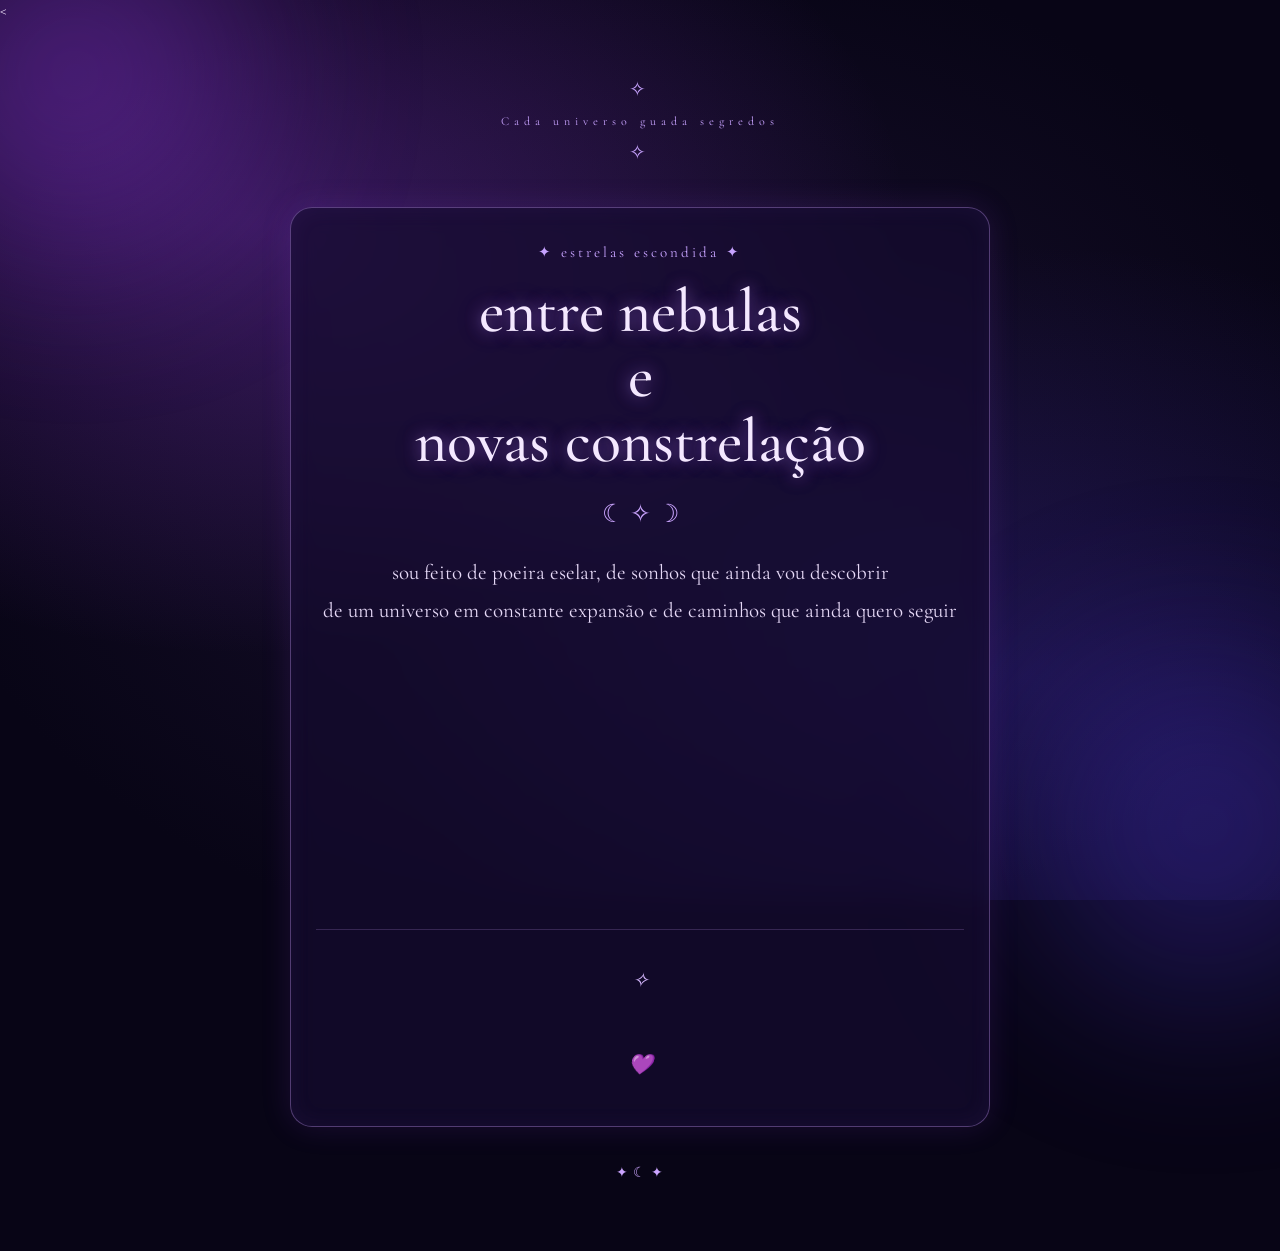
==== index.html @ 004301eb "first commit" ====
<!DOCTYPE html>
<html lang="pt-BR">

<head>
    <meta charset="UTF-8">
    <meta name="viewport" content="width=device-width, initial-scale=1.0">

    <meta name="theme-color" content="#080516">
    <meta name="description" content="Uma poesia escrita entre estrelas, silêncios e sentimentos.">

    <title>não sei como esplicar isso 💜</title>

    
    <link rel="stylesheet" href="style.css">

    
    <link rel="preconnect" href="https://fonts.googleapis.com">
    <link rel="preconnect" href="https://fonts.gstatic.com" crossorigin>

    <link
        href="https://fonts.googleapis.com/css2?family=Cormorant+Garamond:ital,wght@0,400;0,500;0,600;1,400;1,500&display=swap"
        rel="stylesheet"
    >
</head>

<body>

    

    <div class="galaxia"></div>

    
    <div class="nebulosa nebulosa-1"></div>
    <div class="nebulosa nebulosa-2"></div>

    
    <div id="particulas" aria-hidden="true"></div>


    <

    <main class="universo">

        
        <header class="cabecalho">

            <span class="estrela-decorativa">✧</span>

            <p>Cada universo guada segredos</p>

            <span class="estrela-decorativa">✧</span>

        </header>


        

        <section class="poema" aria-labelledby="titulo-poema">

            <p class="subtitulo">
                ✦ estrelas escondida ✦
            </p>

            <h1 id="titulo-poema">
               entre nebulas 
                <br>
                e
                <br>
                novas constrelação
            </h1>

            
            <div class="divisor" aria-hidden="true">
                ☾ ✧ ☽
            </div>


            
            <div class="versos">

                <p>
                  sou feito de poeira eselar,
                  de sonhos que ainda vou descobrir
                    <br>
                    de um universo em constante expansão
                    e de caminhos que ainda quero seguir
                
                

                </p>

                <p>
                    
                    <br>
                    
                </p>

                <p>
                    
                    <br>
                    
                    <br>
                    
                </p>

                <p>
                   
                    <br>
                    
                    <br>
                    
                </p>

            </div>


            
            <footer class="final-poema">

                <span aria-hidden="true">✧</span>

                <p>
                    
                    <br>
                    
                </p>

                <span aria-hidden="true">💜</span>

            </footer>

        </section>


        

        <footer class="rodape">

            <p>
                
            </p>

            <span aria-hidden="true">
                ✦ ☾ ✦
            </span>

        </footer>
        <section id="convite" class="convite">
        <h2>Mas, antes de você ir... ❤️</h2>

        <p>
            Talvez eu ainda não te conheça tão bem quanto gostaria.
            Mas tenho vontade de descobrir quem você é além
            daquilo que consigo observar de longe.
        </p>

        <p>Então pensei em fazer algo simples, mas verdadeiro...</p>

        <h3>Você aceitaria sair comigo algum dia? ☕</h3>

        <p>
            Podemos tomar alguma coisa, conversar e nos conhecer
            melhor, sem pressa e sem expectativas exageradas.
        </p>

        <div class="botoes-convite">
            <button onclick="responderConvite('sim')">
                Sim ❤️
            </button>

            <button onclick="responderConvite('talvez')">
                Quem sabe 😊
            </button>
        </div>

        <p id="respostaConvite" aria-live="polite"></p>
    </section>

    </main>


    

    <script src="java.js"></script>

</body>

</html>
---- style.css ----
* {
    margin: 0;
    padding: 0;
    box-sizing: border-box;
}

body {
    min-height: 100vh;
    overflow-x: hidden;
    background: #080516;
    color: #f5eaff;
    font-family: 'Cormorant Garamond', serif;
    position: relative;
    isolation: isolate;
}



.galaxia {
    position: fixed;
    inset: 0;
    z-index: -3;
    pointer-events: none;

    background:
        radial-gradient(
            ellipse at 20% 25%,
            rgba(137, 55, 210, 0.35),
            transparent 45%
        ),
        radial-gradient(
            ellipse at 80% 75%,
            rgba(65, 45, 180, 0.3),
            transparent 45%
        ),
        radial-gradient(
            ellipse at center,
            #19102f,
            #080516 80%
        );
}



.nebulosa {
    position: fixed;
    width: 350px;
    height: 350px;
    border-radius: 50%;
    filter: blur(90px);
    opacity: 0.35;
    pointer-events: none;
    z-index: -2;

    animation: nebulosaFlutua 12s ease-in-out infinite alternate;
}

.nebulosa-1 {
    background: #963be8;
    top: -100px;
    left: -100px;
}

.nebulosa-2 {
    background: #4834c7;
    right: -100px;
    bottom: -100px;
    animation-delay: -6s;
}

@keyframes nebulosaFlutua {
    from {
        transform: translate(0, 0) scale(1);
    }

    to {
        transform: translate(45px, 35px) scale(1.2);
    }
}



#particulas {
    position: fixed;
    inset: 0;
    overflow: hidden;
    pointer-events: none;
    z-index: 5;
}



.particula {
    position: absolute;
    top: -50px;
    left: 0;

    display: block;
    user-select: none;
    white-space: nowrap;

    opacity: 0;
    will-change: transform, opacity;

    animation: flutuar var(--duracao) linear forwards;
}

.estrela {
    color: #e4c8ff;

    text-shadow:
        0 0 5px #d8b4fe,
        0 0 12px #a855f7,
        0 0 24px #9333ea;
}

.coracao {
    color: #d8a5ff;

    text-shadow:
        0 0 5px #e9d5ff,
        0 0 12px #c084fc,
        0 0 24px #9333ea;
}



@keyframes flutuar {
    0% {
        transform: translate3d(0, 0, 0)
                   rotate(0deg) scale(0.5);
        opacity: 0;
    }

    10% {
        opacity: 0.9;
    }

    50% {
        transform: translate3d(var(--desvio), 50vh, 0)
                   rotate(180deg) scale(1);
        opacity: 1;
    }

    85% {
        opacity: 0.7;
    }

    100% {
        transform: translate3d(
            calc(var(--desvio) * -0.5),
            110vh,
            0
        ) rotate(360deg) scale(0.7);

        opacity: 0;
    }
}



.universo {
    position: relative;
    z-index: 2;

    width: min(90%, 700px);
    margin: 0 auto;
    padding: 45px 0;

    text-align: center;
}

.cabecalho {
    margin-bottom: 30px;
    color: #c8a3ff;
    font-size: 12px;
    letter-spacing: 5px;
}

.estrela-decorativa {
    display: inline-block;
    margin: 12px;
    font-size: 20px;

    animation: brilho 2s ease-in-out infinite alternate;
}



.poema {
    padding: 35px 25px;
    border: 1px solid rgba(202, 157, 255, 0.35);
    border-radius: 22px;

    background: rgba(22, 12, 48, 0.72);

    backdrop-filter: blur(12px);
    -webkit-backdrop-filter: blur(12px);

    box-shadow:
        0 0 30px rgba(140, 66, 230, 0.15),
        inset 0 0 25px rgba(174, 115, 255, 0.05);
}

.subtitulo {
    margin-bottom: 18px;
    color: #c7a3ff;
    font-size: 15px;
    letter-spacing: 3px;
}

.poema h1 {
    color: #f4e8ff;
    font-size: clamp(38px, 8vw, 62px);
    line-height: 1.05;
    font-weight: 500;

    text-shadow:
        0 0 15px rgba(191, 132, 255, 0.5),
        0 0 35px rgba(140, 70, 220, 0.2);
}

.divisor {
    margin: 25px 0;
    color: #cba5ff;
    font-size: 25px;
}


.versos {
    color: #e5d8f6;
    font-size: 21px;
    line-height: 1.8;
}

.versos p {
    margin-bottom: 25px;
    animation: aparecer 1.5s ease both;
}

.versos p:nth-child(2) {
    animation-delay: 0.3s;
}

.versos p:nth-child(3) {
    animation-delay: 0.6s;
}

.versos p:nth-child(4) {
    animation-delay: 0.9s;
}




.final-poema {
    margin-top: 35px;
    padding-top: 25px;

    border-top: 1px solid rgba(202, 157, 255, 0.2);

    color: #d7b9ff;
    font-size: 20px;
    font-style: italic;
    line-height: 1.6;
}

.final-poema span {
    display: block;
    margin: 10px;
}



.rodape {
    padding: 25px 0;
    color: #a993c9;
    font-size: 14px;
    letter-spacing: 1px;
}

.rodape span {
    display: block;
    margin-top: 12px;
    color: #cba5ff;
}



@keyframes brilho {
    from {
        opacity: 0.5;
        text-shadow: 0 0 5px #b56aff;
    }

    to {
        opacity: 1;
        text-shadow: 0 0 18px #d7aaff;
    }
}

@keyframes aparecer {
    from {
        opacity: 0;
        transform: translateY(15px);
    }

    to {
        opacity: 1;
        transform: translateY(0);
    }
}



@media (max-width: 480px) {
    .universo {
        width: 92%;
        padding: 25px 0;
    }

    .poema {
        padding: 28px 18px;
    }

    .versos {
        font-size: 18px;
        line-height: 1.7;
    }

    .cabecalho {
        letter-spacing: 3px;
    }

    .nebulosa {
        width: 240px;
        height: 240px;
        filter: blur(70px);
    }
}



@media (prefers-reduced-motion: reduce) {
    .nebulosa,
    .estrela-decorativa,
    .versos p {
        animation: none;
    }
}
.convite {
  display: none;
  max-width: 600px;
  margin: 30px auto;
  padding: 25px;
  text-align: center;
  border-radius: 18px;
  background: #fff5f5;
  color: #49343b;
  font-family: Georgia, serif;
  animation: aparecer 1.2s ease;
}

.convite h2 {
  color: #a33d55;
}

.convite h3 {
  margin-top: 25px;
  color: #8e3049;
}

.convite p {
  line-height: 1.8;
}

.botoes-convite {
  display: flex;
  justify-content: center;
  flex-wrap: wrap;
  gap: 12px;
  margin-top: 25px;
}

.botoes-convite button {
  padding: 12px 22px;
  border: none;
  border-radius: 25px;
  background: #a33d55;
  color: white;
  font-size: 16px;
  cursor: pointer;
  transition: transform 0.2s, background 0.2s;
}

.botoes-convite button:hover {
  background: #79283d;
  transform: scale(1.05);
}

#respostaConvite {
  margin-top: 20px;
  font-weight: bold;
}

@keyframes aparecer {
  from {
    opacity: 0;
    transform: translateY(15px);
  }

  to {
    opacity: 1;
    transform: translateY(0);
  }
}
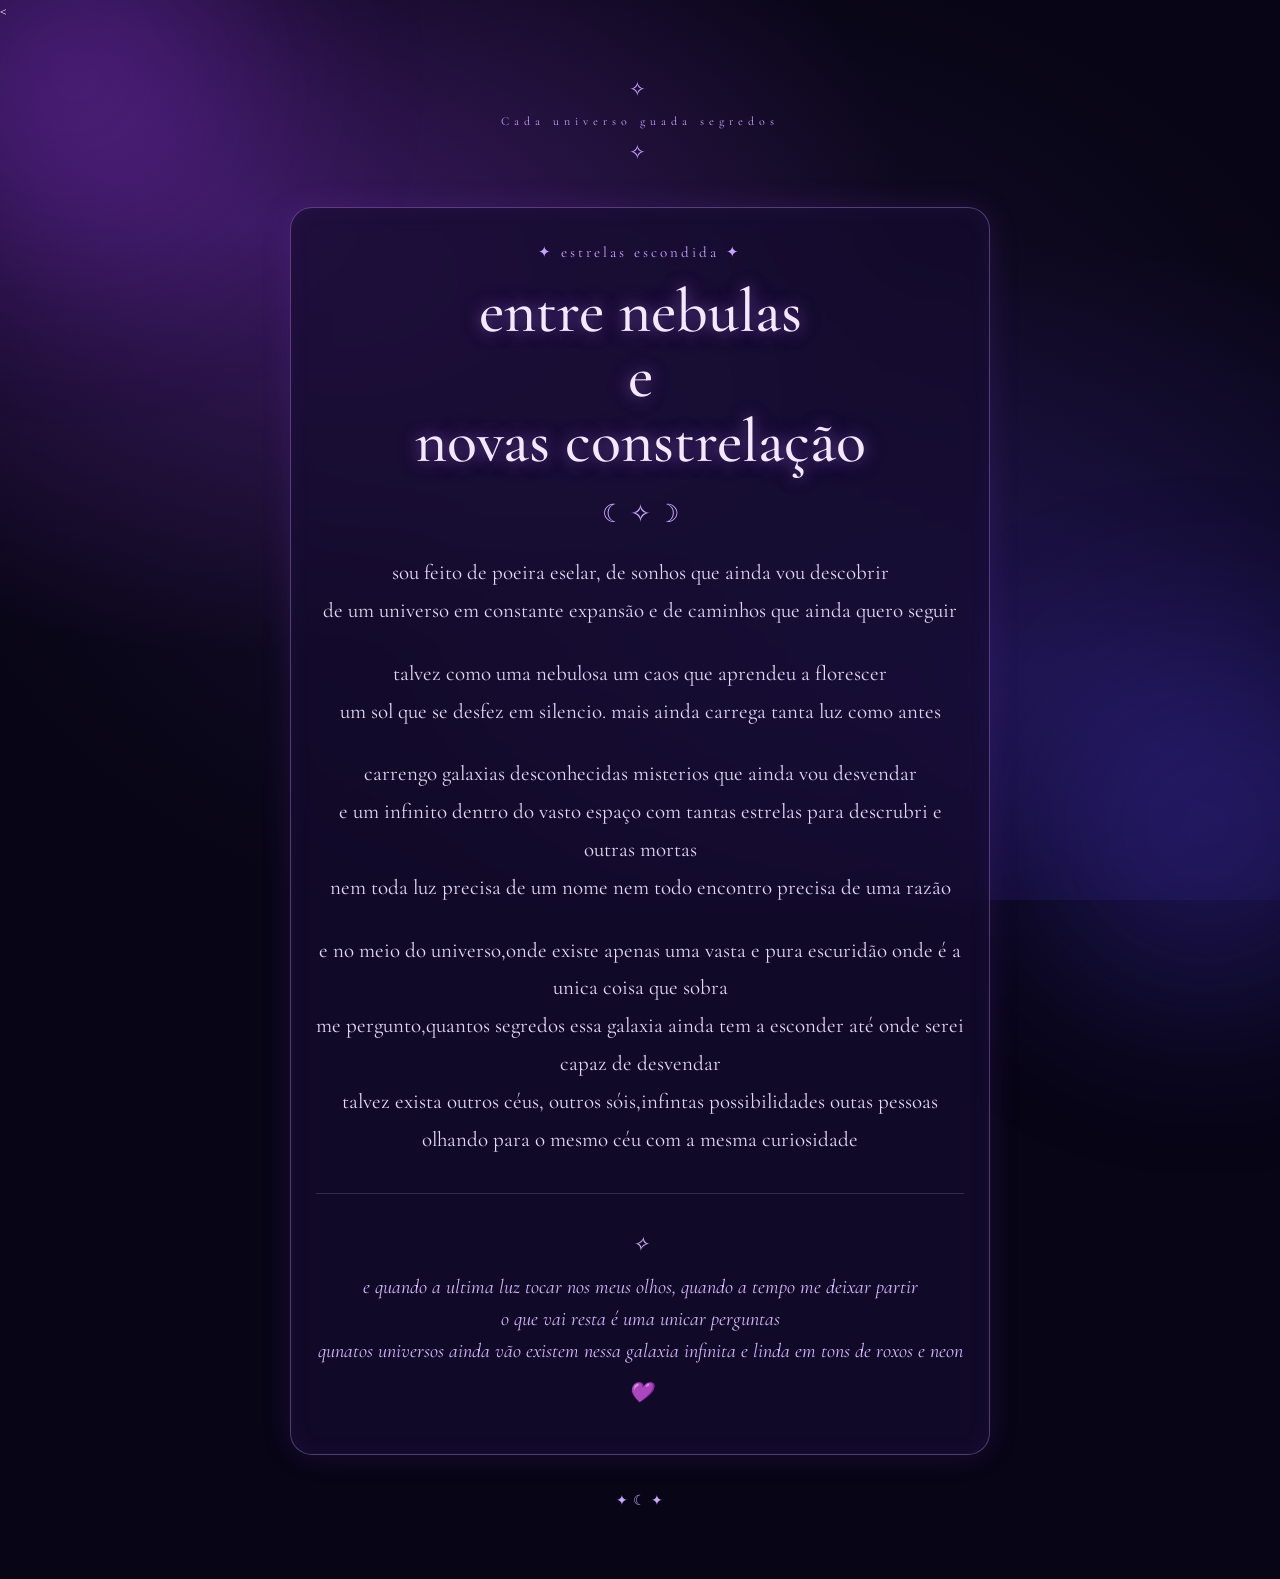
==== commit 136d5d36: "first commit" ====
--- a/index.html
+++ b/index.html
@@ -90,25 +90,33 @@
                 </p>
 
                 <p>
-                    
+                    talvez como uma nebulosa
+                    um caos que aprendeu a florescer
                     <br>
-                    
+                    um sol que se desfez em silencio.
+                    mais ainda carrega tanta luz como antes
                 </p>
 
                 <p>
-                    
+                    carrengo galaxias desconhecidas
+                    misterios que ainda vou desvendar
                     <br>
-                    
+                    e um infinito dentro do vasto espaço
+                    com tantas estrelas para descrubri e outras mortas
                     <br>
-                    
+                    nem toda luz precisa de um nome 
+                    nem todo encontro precisa de uma razão
                 </p>
 
                 <p>
-                   
+                   e no meio do universo,onde existe  apenas uma vasta e pura escuridão
+                   onde é a unica coisa que sobra
                     <br>
-                    
+                    me pergunto,quantos segredos essa galaxia ainda tem a esconder
+                    até onde serei capaz de desvendar 
                     <br>
-                    
+                    talvez exista outros céus, outros sóis,infintas possibilidades
+                    outas pessoas olhando para o mesmo céu com a mesma curiosidade
                 </p>
 
             </div>
@@ -120,9 +128,12 @@
                 <span aria-hidden="true">✧</span>
 
                 <p>
-                    
+                    e quando a ultima luz tocar nos meus olhos,
+                    quando a tempo me deixar partir
                     <br>
-                    
+                    o que vai resta é uma unicar perguntas
+                    <br>
+                    qunatos universos ainda vão existem nessa galaxia infinita e linda em tons de roxos e neon
                 </p>
 
                 <span aria-hidden="true">💜</span>
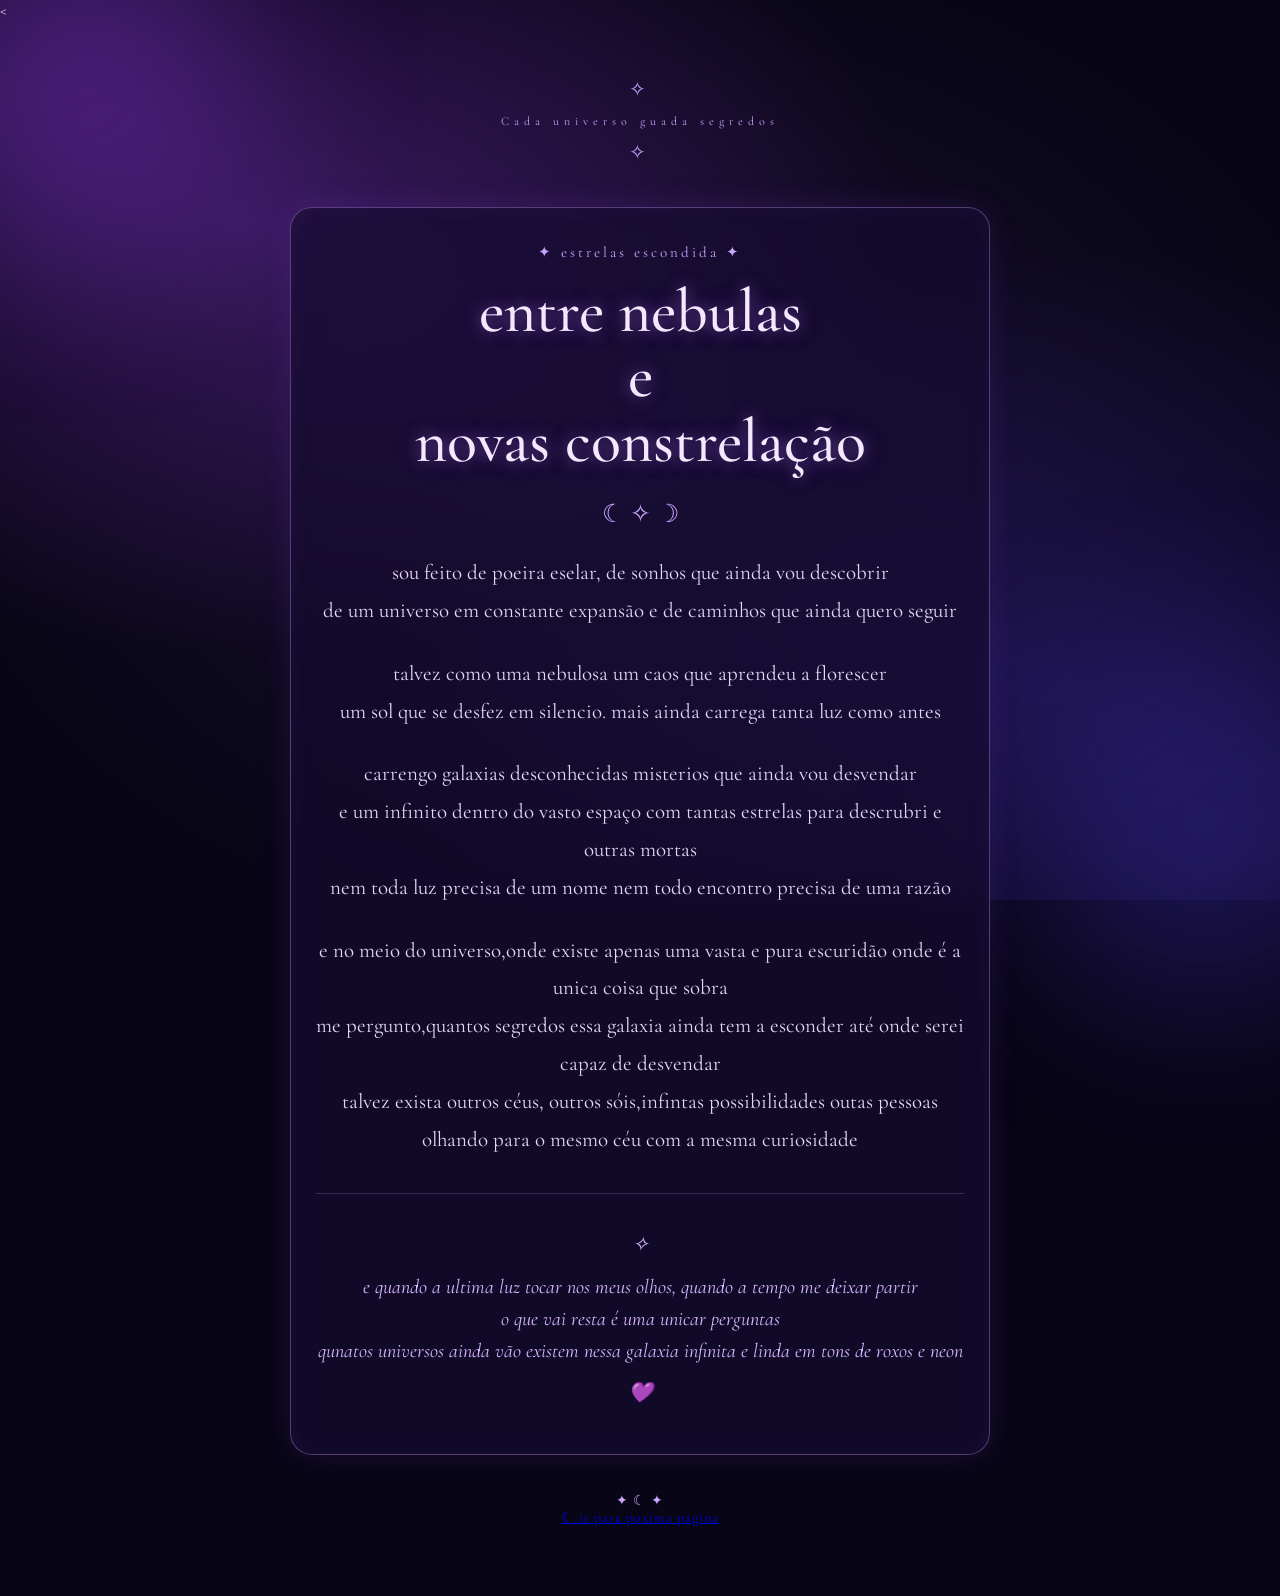
==== commit 10f854f9: "first commit" ====
--- a/index.html
+++ b/index.html
@@ -154,38 +154,13 @@
             <span aria-hidden="true">
                 ✦ ☾ ✦
             </span>
+            <a href="lenbranças.html">
+                ☾ ir para poxima pagina
+            </a>
+
 
         </footer>
-        <section id="convite" class="convite">
-        <h2>Mas, antes de você ir... ❤️</h2>
-
-        <p>
-            Talvez eu ainda não te conheça tão bem quanto gostaria.
-            Mas tenho vontade de descobrir quem você é além
-            daquilo que consigo observar de longe.
-        </p>
-
-        <p>Então pensei em fazer algo simples, mas verdadeiro...</p>
-
-        <h3>Você aceitaria sair comigo algum dia? ☕</h3>
-
-        <p>
-            Podemos tomar alguma coisa, conversar e nos conhecer
-            melhor, sem pressa e sem expectativas exageradas.
-        </p>
-
-        <div class="botoes-convite">
-            <button onclick="responderConvite('sim')">
-                Sim ❤️
-            </button>
-
-            <button onclick="responderConvite('talvez')">
-                Quem sabe 😊
-            </button>
-        </div>
-
-        <p id="respostaConvite" aria-live="polite"></p>
-    </section>
+        
 
     </main>
 
